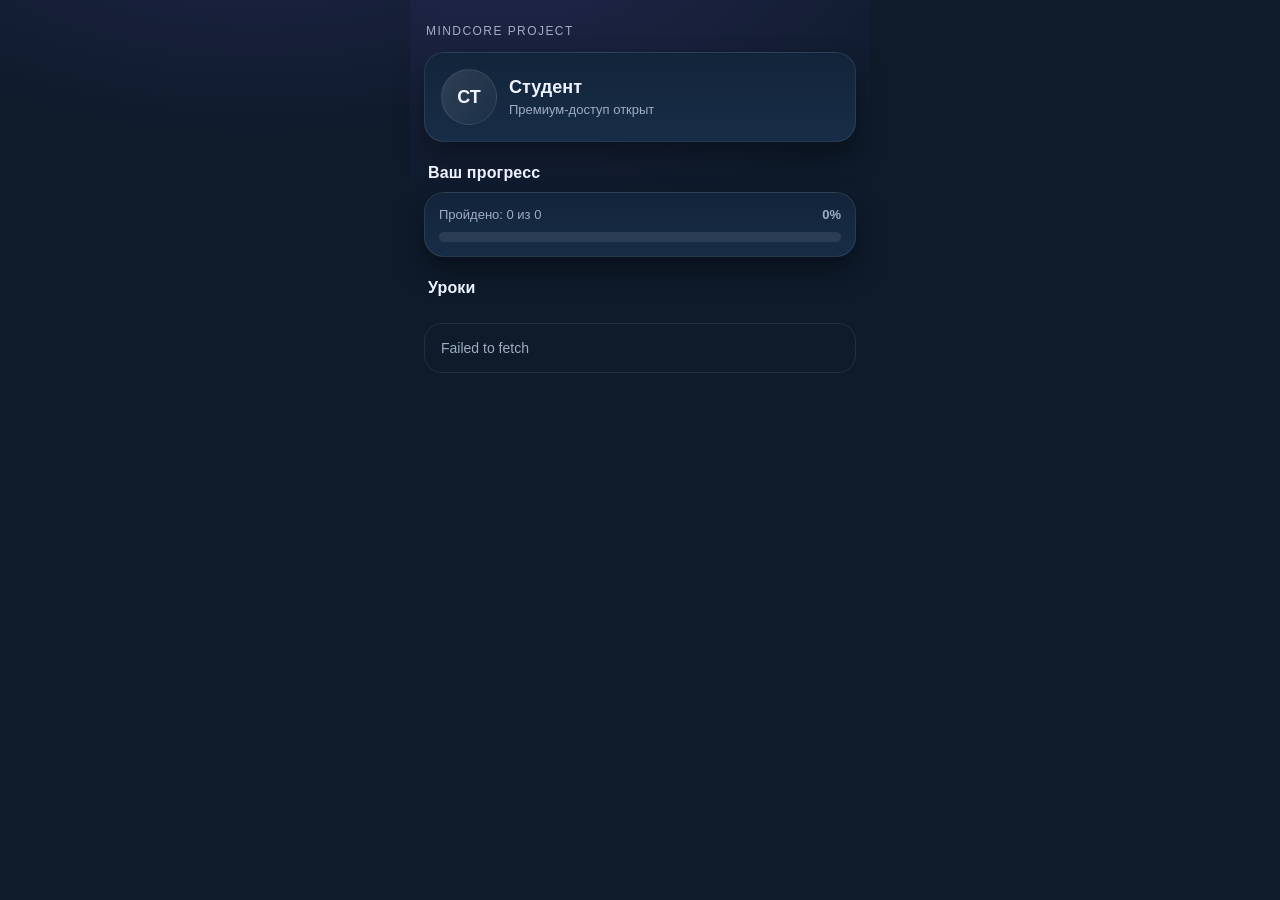
==== index.html @ ea4cfd59 "Add files via upload" ====
<!doctype html>
<html lang="ru">
<head>
  <meta charset="UTF-8" />
  <meta name="viewport" content="width=device-width, initial-scale=1.0, viewport-fit=cover" />
  <title>Кабинет курса</title>
  <link rel="stylesheet" href="./styles.css" />
</head>
<body data-page="dashboard">
  <div class="header-brand" id="brandName">Бренд</div>

  <section class="card profile-card">
    <div class="avatar" id="avatar">СТ</div>
    <div class="profile-meta">
      <h1 id="studentName">Студент</h1>
      <p>Премиум-доступ открыт</p>
    </div>
  </section>

  <h2 class="section-title">Ваш прогресс</h2>
  <section class="card progress-wrap">
    <div class="progress-top">
      <span id="progressText">Пройдено: 0 из 0</span>
      <strong id="progressPct">0%</strong>
    </div>
    <div class="progress-bar">
      <div class="progress-fill" id="progressFill"></div>
    </div>
  </section>

  <h2 class="section-title">Уроки</h2>
  <section id="lessonsContainer" class="lessons-list" aria-live="polite"></section>
  <div id="stateBox" class="state" hidden></div>

  <script src="./config.js"></script>
  <script src="./csv.js"></script>
  <script src="https://telegram.org/js/telegram-web-app.js"></script>
  <script src="./app.js"></script>
</body>
</html>
---- styles.css ----
:root {
  --bg: #0E1B2B;
  --card: #12243a;
  --card-2: #172d47;
  --text: #eef3ff;
  --muted: #9facc4;
  --accent: #8B5CF6;
  --border: rgba(255, 255, 255, 0.09);
  --radius-lg: 20px;
  --radius-md: 18px;
  --shadow: 0 14px 28px rgba(0, 0, 0, 0.35);
}

* { box-sizing: border-box; }

html,
body {
  margin: 0;
  padding: 0;
  min-height: 100%;
  font-family: Inter, -apple-system, BlinkMacSystemFont, "Segoe UI", Roboto, Helvetica, Arial, sans-serif;
  background: radial-gradient(900px 500px at 20% -15%, rgba(139, 92, 246, 0.16), transparent 55%), var(--bg);
  color: var(--text);
}

body {
  max-width: 460px;
  margin: 0 auto;
  padding: 18px 14px 30px;
}

a { color: inherit; }

.header-brand {
  margin: 6px 2px 14px;
  font-size: 12px;
  letter-spacing: 0.12em;
  text-transform: uppercase;
  color: var(--muted);
}

.card {
  background: linear-gradient(180deg, var(--card), var(--card-2));
  border: 1px solid var(--border);
  border-radius: var(--radius-lg);
  box-shadow: var(--shadow);
}

.profile-card {
  padding: 16px;
  display: flex;
  gap: 12px;
  align-items: center;
}

.avatar {
  width: 56px;
  height: 56px;
  border-radius: 50%;
  background: linear-gradient(135deg, rgba(255,255,255,.12), rgba(255,255,255,.02));
  display: grid;
  place-items: center;
  font-weight: 700;
  font-size: 18px;
  border: 1px solid var(--border);
}

.profile-meta h1 { margin: 0; font-size: 18px; }
.profile-meta p { margin: 4px 0 0; color: var(--muted); font-size: 13px; }

.badge {
  font-size: 12px;
  padding: 4px 10px;
  border-radius: 999px;
  border: 1px solid var(--border);
  color: var(--muted);
}

.section-title {
  margin: 22px 4px 10px;
  font-size: 16px;
  letter-spacing: 0.01em;
}

.progress-wrap { padding: 14px; }

.progress-top {
  display: flex;
  justify-content: space-between;
  align-items: center;
  font-size: 13px;
  color: var(--muted);
  margin-bottom: 10px;
}

.progress-bar {
  width: 100%;
  background: rgba(255, 255, 255, 0.09);
  border-radius: 999px;
  height: 10px;
  overflow: hidden;
}

.progress-fill {
  height: 100%;
  width: 0;
  border-radius: 999px;
  background: linear-gradient(90deg, color-mix(in srgb, var(--accent) 85%, white), var(--accent));
  box-shadow: 0 0 10px color-mix(in srgb, var(--accent) 55%, transparent);
  transition: width .35s ease;
}

.lessons-list {
  display: flex;
  flex-direction: column;
  gap: 14px;
  margin-top: 2px;
}

.lesson-card {
  width: 100%;
  border-radius: var(--radius-md);
  border: 1px solid color-mix(in srgb, var(--accent) 25%, var(--border));
  background: linear-gradient(180deg, rgba(255,255,255,.03), rgba(255,255,255,.01));
  box-shadow: 0 10px 26px rgba(0, 0, 0, 0.32), 0 0 0 1px rgba(139, 92, 246, 0.08) inset;
  overflow: hidden;
}

.lesson-card.locked {
  opacity: 0.72;
}

.lesson-preview {
  width: 100%;
  aspect-ratio: 4 / 3;
  background:
    radial-gradient(120% 110% at 0% 0%, rgba(139, 92, 246, 0.28), transparent 58%),
    linear-gradient(145deg, rgba(255,255,255,0.08), rgba(255,255,255,0.01));
  position: relative;
}

.lesson-preview::after {
  content: "";
  position: absolute;
  inset: 0;
  background-image: linear-gradient(120deg, transparent 35%, rgba(255, 255, 255, 0.05) 50%, transparent 65%);
}

.lesson-preview img {
  width: 100%;
  height: 100%;
  object-fit: cover;
  display: block;
}

.lesson-card-body {
  padding: 12px 14px 14px;
}

.lesson-meta {
  display: flex;
  justify-content: space-between;
  align-items: center;
  font-size: 12px;
  margin-bottom: 6px;
}

.lesson-day {
  color: #d8def0;
}

.lesson-indicators {
  display: inline-flex;
  gap: 6px;
}

.status {
  padding: 3px 8px;
  border-radius: 999px;
  font-weight: 600;
  font-size: 11px;
}

.status.done {
  color: #f2eaff;
  background: rgba(139, 92, 246, 0.2);
}

.status.locked {
  color: #ffe2e5;
  background: rgba(255, 111, 125, 0.16);
}

.lesson-card h3 {
  margin: 0 0 6px;
  font-size: 17px;
  line-height: 1.35;
}

.lesson-card p {
  margin: 0;
  color: var(--muted);
  font-size: 13px;
  line-height: 1.45;
}

.lesson-actions {
  display: flex;
  justify-content: flex-end;
  margin-top: 12px;
}

.btn {
  border: 1px solid rgba(139, 92, 246, 0.35);
  border-radius: 12px;
  background: linear-gradient(180deg, rgba(139, 92, 246, 0.28), rgba(139, 92, 246, 0.18));
  color: #f7f3ff;
  padding: 9px 14px;
  font-size: 13px;
  font-weight: 600;
  cursor: pointer;
  text-decoration: none;
  box-shadow: 0 0 12px rgba(139, 92, 246, 0.2);
}

.btn[disabled] {
  cursor: not-allowed;
  opacity: .65;
}

.btn-primary {
  background: linear-gradient(180deg, var(--accent), color-mix(in srgb, var(--accent) 82%, black));
  border-color: transparent;
}


.row-actions {
  display: flex;
  gap: 10px;
  flex-wrap: wrap;
}

.state {
  margin-top: 16px;
  padding: 16px;
  border-radius: var(--radius-md);
  border: 1px solid var(--border);
  color: var(--muted);
  font-size: 14px;
}

.skeleton {
  position: relative;
  overflow: hidden;
}

.skeleton::after {
  content: "";
  position: absolute;
  top: 0;
  left: -150px;
  width: 120px;
  height: 100%;
  background: linear-gradient(90deg, transparent, rgba(255,255,255,0.09), transparent);
  animation: shimmer 1.2s infinite;
}

@keyframes shimmer { to { transform: translateX(420px); } }

.lesson-page h1 {
  margin: 14px 0 8px;
  font-size: 24px;
}

.lesson-subtitle {
  margin: 0 0 14px;
  color: var(--muted);
}

.video-wrap {
  margin: 14px 0;
  width: 100%;
  aspect-ratio: 16 / 9;
  border-radius: var(--radius-md);
  overflow: hidden;
  border: 1px solid var(--border);
}

.video-wrap iframe {
  width: 100%;
  height: 100%;
  border: none;
}


.video-link-card {
  margin: 14px 0;
  padding: 14px;
  border-radius: var(--radius-md);
  border: 1px solid var(--border);
  background: rgba(255,255,255,0.03);
}

.video-link-card p {
  margin: 8px 0 12px;
  color: var(--muted);
  font-size: 13px;
}

.content-card,
.attachments {
  padding: 14px;
  border-radius: var(--radius-md);
  border: 1px solid var(--border);
  background: rgba(255,255,255,0.02);
}

.content-card { line-height: 1.6; }

.attachments ul { margin: 10px 0 0; padding-left: 16px; }
.attachments li { margin-bottom: 8px; }

.top-back {
  margin-bottom: 8px;
  display: inline-block;
  font-size: 13px;
  color: var(--muted);
  text-decoration: none;
}

.debug-panel {
  position: fixed;
  left: 10px;
  right: 10px;
  bottom: 10px;
  max-height: 34vh;
  overflow: auto;
  white-space: pre-wrap;
  word-break: break-word;
  padding: 10px 12px;
  border-radius: 12px;
  border: 1px solid rgba(255, 255, 255, 0.18);
  background: rgba(6, 12, 24, 0.88);
  color: #dbe7ff;
  font-size: 11px;
  line-height: 1.35;
  z-index: 9999;
  backdrop-filter: blur(6px);
}
/* =========================
   Lesson content blocks (cards inside lesson)
   Add to the END of styles.css
   ========================= */

.lesson-content {
  line-height: 1.65;
}

.lesson-content h2 {
  margin: 0 0 12px 0;
  font-size: 20px;
  line-height: 1.25;
}

.lesson-content h3 {
  margin: 0 0 12px 0;
  font-size: 16px;
  line-height: 1.35;
  color: #dbe7ff;
}

.lesson-content p {
  margin: 0 0 12px 0;
  color: var(--text);
}

.lesson-content p:last-child {
  margin-bottom: 0;
}

/* Card-block inside lesson */
.lesson-block {
  background: rgba(255, 255, 255, 0.03);
  border: 1px solid rgba(255, 255, 255, 0.08);
  border-radius: 16px;
  padding: 16px;
  margin: 0 0 16px 0;
  box-shadow: 0 10px 26px rgba(0, 0, 0, 0.22);
}

.lesson-block:last-child {
  margin-bottom: 0;
}

.lesson-block img {
  display: block;
  width: 100%;
  border-radius: 14px;
  margin-bottom: 14px;
}

/* Lists inside lesson */
.lesson-content ul {
  margin: 10px 0 0;
  padding-left: 18px;
}

.lesson-content li {
  margin: 0 0 12px 0;
}

.lesson-content li:last-child {
  margin-bottom: 0;
}

.lesson-content ul ul {
  margin-top: 8px;
  padding-left: 18px;
}

/* Links inside lesson */
.lesson-content a {
  color: color-mix(in srgb, var(--accent) 85%, white);
  text-decoration: underline;
  text-underline-offset: 3px;
}

.lesson-content a:hover {
  opacity: 0.9;
}

/* Divider */
.lesson-content hr {
  border: none;
  border-top: 1px solid rgba(255, 255, 255, 0.10);
  margin: 14px 0;
}
/* Accent inner blocks inside lesson */

.lesson-note {
  border-left: 4px solid var(--accent);
  padding: 12px 14px;
  margin: 14px 0;
  background: rgba(139, 92, 246, 0.08);
  border-radius: 12px;
}

.lesson-warning {
  border-left: 4px solid #ff6f7d;
  padding: 12px 14px;
  margin: 14px 0;
  background: rgba(255, 111, 125, 0.08);
  border-radius: 12px;
}

.lesson-soft {
  border-left: 4px solid rgba(255,255,255,0.2);
  padding: 12px 14px;
  margin: 14px 0;
  background: rgba(255,255,255,0.03);
  border-radius: 12px;
}
.attach-item { margin: 8px 0; }

.attach-link {
  display: flex;
  align-items: center;
  justify-content: space-between;
  gap: 12px;
  text-decoration: none;
}

.attach-name {
  flex: 1;
  min-width: 0;
  overflow: hidden;
  text-overflow: ellipsis;
  white-space: nowrap;
}

.file-tag {
  font-size: 12px;
  padding: 4px 8px;
  border-radius: 999px;
  border: 1px solid rgba(139, 92, 246, 0.35);
  background: rgba(139, 92, 246, 0.12);
  color: rgba(255, 255, 255, 0.9);
  letter-spacing: 0.04em;
}
/* ===== Materials: force-style (Telegram WebApp) ===== */
.lesson-attachments #attachmentsList{
  list-style: none;
  margin: 0;
  padding: 0;
  display: grid;
  gap: 10px;
}

.lesson-attachments #attachmentsList li{
  margin: 0;
  padding: 0;
}

.lesson-attachments #attachmentsList a.attach-link{
  display: flex;
  align-items: center;
  justify-content: space-between;
  gap: 12px;

  padding: 12px 12px;
  border-radius: 14px;

  background: rgba(255,255,255,0.04);
  border: 1px solid rgba(255,255,255,0.07);

  text-decoration: none;
  -webkit-tap-highlight-color: transparent;

  transition: transform 120ms ease, background 120ms ease, border-color 120ms ease;
}

.lesson-attachments #attachmentsList a.attach-link:active{
  transform: scale(0.99);
}

@media (hover:hover){
  .lesson-attachments #attachmentsList a.attach-link:hover{
    background: rgba(255,255,255,0.06);
    border-color: rgba(255,255,255,0.12);
  }
}

.lesson-attachments #attachmentsList .attach-name{
  flex: 1;
  min-width: 0;

  display: flex;
  align-items: center;
  gap: 10px;

  overflow: hidden;
  text-overflow: ellipsis;
  white-space: nowrap;
}

.lesson-attachments #attachmentsList .attach-name::before{
  content: "📎";
  width: 28px;
  height: 28px;
  border-radius: 10px;

  display: inline-flex;
  align-items: center;
  justify-content: center;

  background: rgba(255,255,255,0.06);
  border: 1px solid rgba(255,255,255,0.08);
  flex: 0 0 auto;

  font-size: 14px;
}

.lesson-attachments #attachmentsList .file-tag{
  font-size: 11px;
  padding: 5px 10px;
  border-radius: 999px;

  border: 1px solid rgba(139, 92, 246, 0.35);
  background: rgba(139, 92, 246, 0.10);
  color: rgba(255,255,255,0.92);

  letter-spacing: 0.08em;
  text-transform: uppercase;
  flex: 0 0 auto;
}
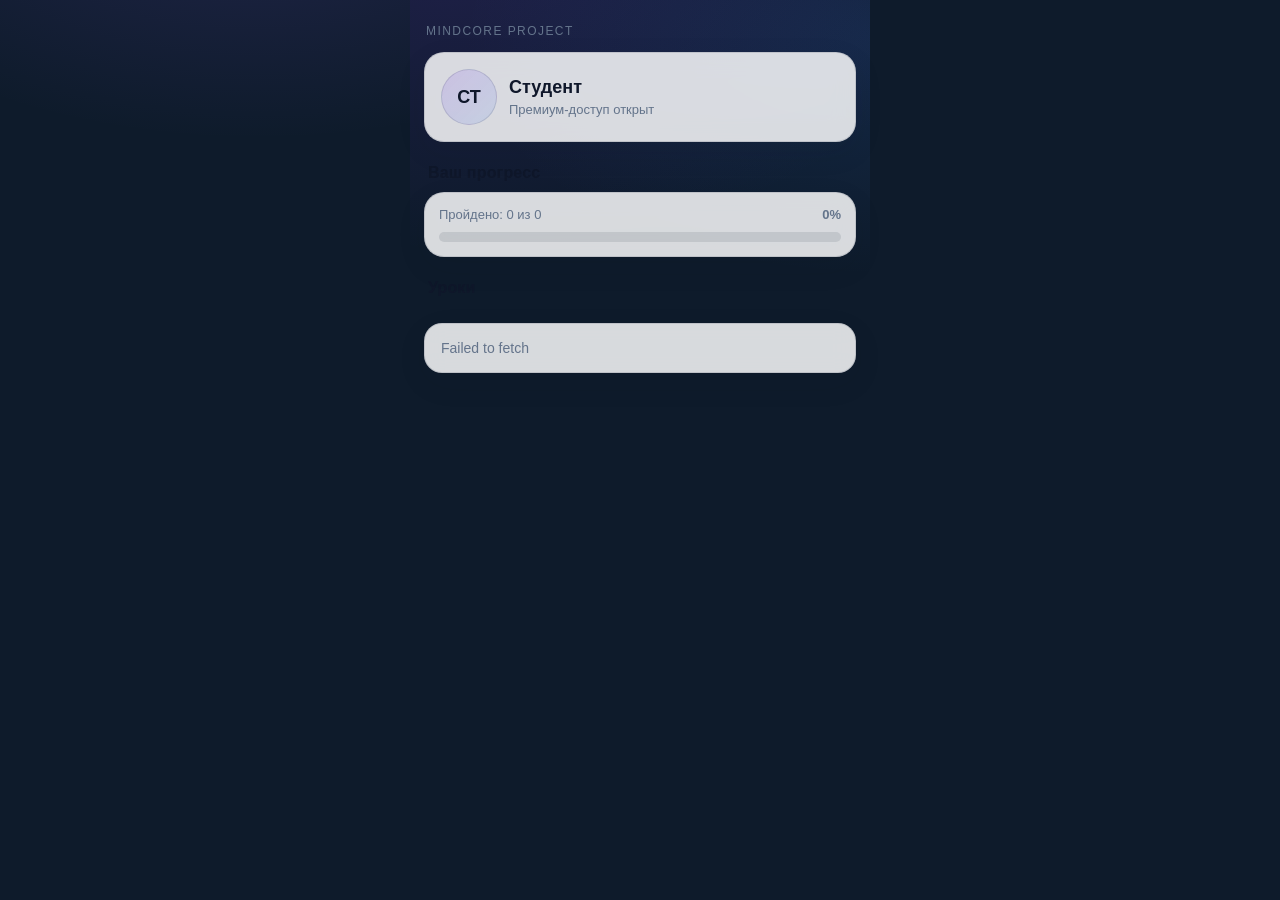
==== commit d4fdf949: "Add LIGHT_GLASS theme with safe CSS overrides" ====
--- a/index.html
+++ b/index.html
@@ -1,5 +1,5 @@
 <!doctype html>
-<html lang="ru">
+<html lang="ru" data-theme="light-glass">
 <head>
   <meta charset="UTF-8" />
   <meta name="viewport" content="width=device-width, initial-scale=1.0, viewport-fit=cover" />
--- a/styles.css
+++ b/styles.css
@@ -105,8 +105,8 @@
   height: 100%;
   width: 0;
   border-radius: 999px;
-  background: linear-gradient(90deg, color-mix(in srgb, var(--accent) 85%, white), var(--accent));
-  box-shadow: 0 0 10px color-mix(in srgb, var(--accent) 55%, transparent);
+  background: linear-gradient(90deg, #a78bfa, var(--accent));
+  box-shadow: 0 0 10px rgba(139, 92, 246, 0.45);
   transition: width .35s ease;
 }
 
@@ -120,7 +120,7 @@
 .lesson-card {
   width: 100%;
   border-radius: var(--radius-md);
-  border: 1px solid color-mix(in srgb, var(--accent) 25%, var(--border));
+  border: 1px solid rgba(139, 92, 246, 0.28);
   background: linear-gradient(180deg, rgba(255,255,255,.03), rgba(255,255,255,.01));
   box-shadow: 0 10px 26px rgba(0, 0, 0, 0.32), 0 0 0 1px rgba(139, 92, 246, 0.08) inset;
   overflow: hidden;
@@ -229,7 +229,7 @@
 }
 
 .btn-primary {
-  background: linear-gradient(180deg, var(--accent), color-mix(in srgb, var(--accent) 82%, black));
+  background: linear-gradient(180deg, var(--accent), #6d28d9);
   border-color: transparent;
 }
 
@@ -420,7 +420,7 @@
 
 /* Links inside lesson */
 .lesson-content a {
-  color: color-mix(in srgb, var(--accent) 85%, white);
+  color: #c4b5fd;
   text-decoration: underline;
   text-underline-offset: 3px;
 }
@@ -573,3 +573,168 @@
   text-transform: uppercase;
   flex: 0 0 auto;
 }
+
+
+@supports (color: color-mix(in srgb, white, black)) {
+  .progress-fill {
+    background: linear-gradient(90deg, color-mix(in srgb, var(--accent) 85%, white), var(--accent));
+    box-shadow: 0 0 10px color-mix(in srgb, var(--accent) 55%, transparent);
+  }
+
+  .lesson-card {
+    border-color: color-mix(in srgb, var(--accent) 25%, var(--border));
+  }
+
+  .btn-primary {
+    background: linear-gradient(180deg, var(--accent), color-mix(in srgb, var(--accent) 82%, black));
+  }
+
+  .lesson-content a {
+    color: color-mix(in srgb, var(--accent) 85%, white);
+  }
+}
+
+html[data-theme="light-glass"] {
+  --bg: #f5f7fb;
+  --card: rgba(255, 255, 255, 0.86);
+  --card-2: rgba(255, 255, 255, 0.72);
+  --text: #0f172a;
+  --muted: #64748b;
+  --accent: #7c3aed;
+  --border: rgba(15, 23, 42, 0.12);
+  --shadow: 0 10px 30px rgba(15, 23, 42, 0.08);
+}
+
+html[data-theme="light-glass"] body {
+  background:
+    radial-gradient(900px 560px at 12% -18%, rgba(124, 58, 237, 0.16), transparent 58%),
+    radial-gradient(760px 420px at 104% 10%, rgba(59, 130, 246, 0.14), transparent 56%),
+    var(--bg);
+}
+
+html[data-theme="light-glass"] .card,
+html[data-theme="light-glass"] .video-link-card,
+html[data-theme="light-glass"] .content-card,
+html[data-theme="light-glass"] .attachments,
+html[data-theme="light-glass"] .lesson-block,
+html[data-theme="light-glass"] .state {
+  background: rgba(255, 255, 255, 0.84);
+  border-color: var(--border);
+  box-shadow: var(--shadow);
+}
+
+@supports ((-webkit-backdrop-filter: blur(1px)) or (backdrop-filter: blur(1px))) {
+  html[data-theme="light-glass"] .card,
+  html[data-theme="light-glass"] .video-link-card,
+  html[data-theme="light-glass"] .content-card,
+  html[data-theme="light-glass"] .attachments,
+  html[data-theme="light-glass"] .lesson-block,
+  html[data-theme="light-glass"] .state {
+    -webkit-backdrop-filter: blur(12px) saturate(115%);
+    backdrop-filter: blur(12px) saturate(115%);
+  }
+}
+
+html[data-theme="light-glass"] .avatar {
+  background: linear-gradient(135deg, rgba(124, 58, 237, 0.16), rgba(59, 130, 246, 0.12));
+}
+
+html[data-theme="light-glass"] .progress-bar {
+  background: rgba(15, 23, 42, 0.1);
+}
+
+html[data-theme="light-glass"] .progress-fill {
+  background: linear-gradient(90deg, #8b5cf6, #7c3aed);
+  box-shadow: 0 4px 14px rgba(124, 58, 237, 0.32);
+}
+
+html[data-theme="light-glass"] .lesson-card {
+  border-color: rgba(15, 23, 42, 0.1);
+  background: linear-gradient(180deg, rgba(255, 255, 255, 0.92), rgba(255, 255, 255, 0.78));
+  box-shadow: 0 12px 30px rgba(15, 23, 42, 0.08);
+}
+
+html[data-theme="light-glass"] .lesson-preview {
+  background:
+    radial-gradient(120% 120% at 0% 0%, rgba(124, 58, 237, 0.18), transparent 58%),
+    linear-gradient(150deg, rgba(59, 130, 246, 0.14), rgba(255, 255, 255, 0.58));
+}
+
+html[data-theme="light-glass"] .lesson-preview::after {
+  display: none;
+}
+
+html[data-theme="light-glass"] .lesson-day,
+html[data-theme="light-glass"] .lesson-content h3 {
+  color: var(--text);
+}
+
+html[data-theme="light-glass"] .status.done {
+  color: #5b21b6;
+  background: rgba(124, 58, 237, 0.14);
+}
+
+html[data-theme="light-glass"] .status.locked {
+  color: #9f1239;
+  background: rgba(244, 63, 94, 0.14);
+}
+
+html[data-theme="light-glass"] .btn {
+  border-color: rgba(124, 58, 237, 0.36);
+  background: linear-gradient(180deg, #8b5cf6, #7c3aed);
+  color: #ffffff;
+  box-shadow: 0 8px 18px rgba(124, 58, 237, 0.26);
+}
+
+html[data-theme="light-glass"] .btn-primary {
+  background: linear-gradient(180deg, #8b5cf6, #6d28d9);
+}
+
+html[data-theme="light-glass"] .lesson-content p {
+  color: #1e293b;
+}
+
+html[data-theme="light-glass"] .lesson-content a {
+  color: #6d28d9;
+}
+
+html[data-theme="light-glass"] .lesson-content hr {
+  border-top-color: rgba(15, 23, 42, 0.14);
+}
+
+html[data-theme="light-glass"] .lesson-note {
+  background: rgba(124, 58, 237, 0.1);
+}
+
+html[data-theme="light-glass"] .lesson-warning {
+  background: rgba(244, 63, 94, 0.1);
+}
+
+html[data-theme="light-glass"] .lesson-soft {
+  border-left-color: rgba(15, 23, 42, 0.24);
+  background: rgba(15, 23, 42, 0.04);
+}
+
+html[data-theme="light-glass"] .lesson-attachments #attachmentsList a.attach-link {
+  background: rgba(255, 255, 255, 0.92);
+  border-color: rgba(15, 23, 42, 0.1);
+}
+
+@media (hover:hover) {
+  html[data-theme="light-glass"] .lesson-attachments #attachmentsList a.attach-link:hover {
+    background: rgba(248, 250, 252, 0.98);
+    border-color: rgba(124, 58, 237, 0.28);
+  }
+}
+
+html[data-theme="light-glass"] .lesson-attachments #attachmentsList .attach-name::before {
+  background: rgba(124, 58, 237, 0.08);
+  border-color: rgba(124, 58, 237, 0.2);
+}
+
+html[data-theme="light-glass"] .file-tag,
+html[data-theme="light-glass"] .lesson-attachments #attachmentsList .file-tag {
+  border-color: rgba(124, 58, 237, 0.3);
+  background: rgba(124, 58, 237, 0.12);
+  color: #4c1d95;
+}
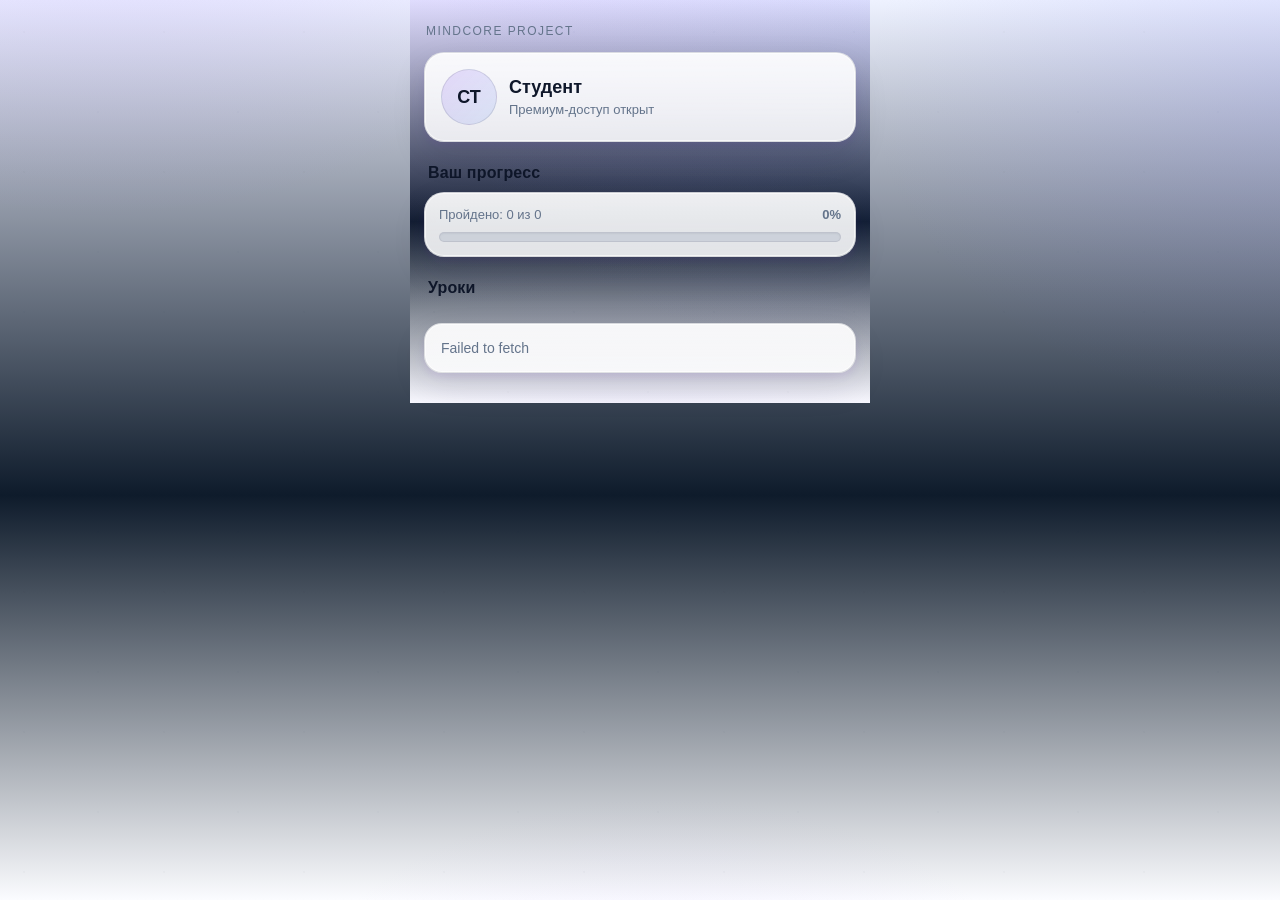
==== commit 4bd2fc0d: "Apply final LIGHT_AURORA visual refresh and cache-bust CSS" ====
--- a/index.html
+++ b/index.html
@@ -4,7 +4,7 @@
   <meta charset="UTF-8" />
   <meta name="viewport" content="width=device-width, initial-scale=1.0, viewport-fit=cover" />
   <title>Кабинет курса</title>
-  <link rel="stylesheet" href="./styles.css" />
+  <link rel="stylesheet" href="styles.css?v=light-aurora-1" />
 </head>
 <body data-page="dashboard">
   <div class="header-brand" id="brandName">Бренд</div>
--- a/styles.css
+++ b/styles.css
@@ -9,6 +9,24 @@
   --radius-lg: 20px;
   --radius-md: 18px;
   --shadow: 0 14px 28px rgba(0, 0, 0, 0.35);
+}
+
+/* =========================
+   THEME TOKENS: LIGHT_AURORA
+   ========================= */
+:root[data-theme="light-glass"] {
+  --bg: #f6f7ff;
+  --bg-2: #eef2ff;
+  --card: rgba(255, 255, 255, 0.9);
+  --card-2: rgba(255, 255, 255, 0.82);
+  --text: #0f172a;
+  --muted: #64748b;
+  --accent: #6d28d9;
+  --accent-2: #8b5cf6;
+  --border: rgba(17, 24, 39, 0.08);
+  --shadow: 0 10px 30px rgba(17, 24, 39, 0.08);
+  --shadow-strong: 0 16px 38px rgba(17, 24, 39, 0.12);
+  --ring: 0 0 0 1px rgba(255, 255, 255, 0.7) inset;
 }
 
 * { box-sizing: border-box; }
@@ -594,147 +612,548 @@
   }
 }
 
-html[data-theme="light-glass"] {
-  --bg: #f5f7fb;
-  --card: rgba(255, 255, 255, 0.86);
-  --card-2: rgba(255, 255, 255, 0.72);
+/* ===== LIGHT_GLASS THEME ===== */
+:root[data-theme="light-glass"] {
+  --bg: #f4f6fa;
+  --card: rgba(255, 255, 255, 0.85);
+  --card-2: rgba(255, 255, 255, 0.8);
   --text: #0f172a;
   --muted: #64748b;
   --accent: #7c3aed;
-  --border: rgba(15, 23, 42, 0.12);
-  --shadow: 0 10px 30px rgba(15, 23, 42, 0.08);
-}
-
-html[data-theme="light-glass"] body {
+  --border: rgba(15, 23, 42, 0.08);
+  --shadow: 0 12px 30px rgba(15, 23, 42, 0.10);
+}
+
+:root[data-theme="light-glass"],
+:root[data-theme="light-glass"] body {
   background:
     radial-gradient(900px 560px at 12% -18%, rgba(124, 58, 237, 0.16), transparent 58%),
     radial-gradient(760px 420px at 104% 10%, rgba(59, 130, 246, 0.14), transparent 56%),
-    var(--bg);
-}
-
-html[data-theme="light-glass"] .card,
-html[data-theme="light-glass"] .video-link-card,
-html[data-theme="light-glass"] .content-card,
-html[data-theme="light-glass"] .attachments,
-html[data-theme="light-glass"] .lesson-block,
-html[data-theme="light-glass"] .state {
-  background: rgba(255, 255, 255, 0.84);
+    linear-gradient(180deg, #eef2ff 0%, var(--bg) 100%);
+}
+
+:root[data-theme="light-glass"] .card,
+:root[data-theme="light-glass"] .video-link-card,
+:root[data-theme="light-glass"] .content-card,
+:root[data-theme="light-glass"] .attachments,
+:root[data-theme="light-glass"] .lesson-block,
+:root[data-theme="light-glass"] .state {
+  background: rgba(255, 255, 255, 0.85);
   border-color: var(--border);
   box-shadow: var(--shadow);
 }
 
 @supports ((-webkit-backdrop-filter: blur(1px)) or (backdrop-filter: blur(1px))) {
-  html[data-theme="light-glass"] .card,
-  html[data-theme="light-glass"] .video-link-card,
-  html[data-theme="light-glass"] .content-card,
-  html[data-theme="light-glass"] .attachments,
-  html[data-theme="light-glass"] .lesson-block,
-  html[data-theme="light-glass"] .state {
-    -webkit-backdrop-filter: blur(12px) saturate(115%);
-    backdrop-filter: blur(12px) saturate(115%);
+  :root[data-theme="light-glass"] .card,
+  :root[data-theme="light-glass"] .video-link-card,
+  :root[data-theme="light-glass"] .content-card,
+  :root[data-theme="light-glass"] .attachments,
+  :root[data-theme="light-glass"] .lesson-block,
+  :root[data-theme="light-glass"] .state {
+    -webkit-backdrop-filter: blur(10px) saturate(115%);
+    backdrop-filter: blur(10px) saturate(115%);
   }
 }
 
-html[data-theme="light-glass"] .avatar {
+:root[data-theme="light-glass"] .avatar {
   background: linear-gradient(135deg, rgba(124, 58, 237, 0.16), rgba(59, 130, 246, 0.12));
 }
 
-html[data-theme="light-glass"] .progress-bar {
+:root[data-theme="light-glass"] .progress-bar {
   background: rgba(15, 23, 42, 0.1);
 }
 
-html[data-theme="light-glass"] .progress-fill {
+:root[data-theme="light-glass"] .progress-fill {
   background: linear-gradient(90deg, #8b5cf6, #7c3aed);
   box-shadow: 0 4px 14px rgba(124, 58, 237, 0.32);
 }
 
-html[data-theme="light-glass"] .lesson-card {
+:root[data-theme="light-glass"] .lesson-card {
   border-color: rgba(15, 23, 42, 0.1);
   background: linear-gradient(180deg, rgba(255, 255, 255, 0.92), rgba(255, 255, 255, 0.78));
   box-shadow: 0 12px 30px rgba(15, 23, 42, 0.08);
 }
 
-html[data-theme="light-glass"] .lesson-preview {
+:root[data-theme="light-glass"] .lesson-preview {
   background:
     radial-gradient(120% 120% at 0% 0%, rgba(124, 58, 237, 0.18), transparent 58%),
     linear-gradient(150deg, rgba(59, 130, 246, 0.14), rgba(255, 255, 255, 0.58));
 }
 
-html[data-theme="light-glass"] .lesson-preview::after {
+:root[data-theme="light-glass"] .lesson-preview::after {
   display: none;
 }
 
-html[data-theme="light-glass"] .lesson-day,
-html[data-theme="light-glass"] .lesson-content h3 {
+:root[data-theme="light-glass"] .lesson-day,
+:root[data-theme="light-glass"] .lesson-content h3 {
   color: var(--text);
 }
 
-html[data-theme="light-glass"] .status.done {
+:root[data-theme="light-glass"] .status.done {
   color: #5b21b6;
   background: rgba(124, 58, 237, 0.14);
 }
 
-html[data-theme="light-glass"] .status.locked {
+:root[data-theme="light-glass"] .status.locked {
   color: #9f1239;
   background: rgba(244, 63, 94, 0.14);
 }
 
-html[data-theme="light-glass"] .btn {
+:root[data-theme="light-glass"] .btn {
   border-color: rgba(124, 58, 237, 0.36);
   background: linear-gradient(180deg, #8b5cf6, #7c3aed);
   color: #ffffff;
   box-shadow: 0 8px 18px rgba(124, 58, 237, 0.26);
 }
 
-html[data-theme="light-glass"] .btn-primary {
+:root[data-theme="light-glass"] .btn-primary {
   background: linear-gradient(180deg, #8b5cf6, #6d28d9);
 }
 
-html[data-theme="light-glass"] .lesson-content p {
+:root[data-theme="light-glass"] .lesson-content p {
   color: #1e293b;
 }
 
-html[data-theme="light-glass"] .lesson-content a {
+:root[data-theme="light-glass"] .lesson-content a {
   color: #6d28d9;
 }
 
-html[data-theme="light-glass"] .lesson-content hr {
+:root[data-theme="light-glass"] .lesson-content hr {
   border-top-color: rgba(15, 23, 42, 0.14);
 }
 
-html[data-theme="light-glass"] .lesson-note {
+:root[data-theme="light-glass"] .lesson-note {
   background: rgba(124, 58, 237, 0.1);
 }
 
-html[data-theme="light-glass"] .lesson-warning {
+:root[data-theme="light-glass"] .lesson-warning {
   background: rgba(244, 63, 94, 0.1);
 }
 
-html[data-theme="light-glass"] .lesson-soft {
+:root[data-theme="light-glass"] .lesson-soft {
   border-left-color: rgba(15, 23, 42, 0.24);
   background: rgba(15, 23, 42, 0.04);
 }
 
-html[data-theme="light-glass"] .lesson-attachments #attachmentsList a.attach-link {
+:root[data-theme="light-glass"] .lesson-attachments #attachmentsList a.attach-link {
   background: rgba(255, 255, 255, 0.92);
   border-color: rgba(15, 23, 42, 0.1);
 }
 
 @media (hover:hover) {
-  html[data-theme="light-glass"] .lesson-attachments #attachmentsList a.attach-link:hover {
+  :root[data-theme="light-glass"] .lesson-attachments #attachmentsList a.attach-link:hover {
     background: rgba(248, 250, 252, 0.98);
     border-color: rgba(124, 58, 237, 0.28);
   }
 }
 
-html[data-theme="light-glass"] .lesson-attachments #attachmentsList .attach-name::before {
+:root[data-theme="light-glass"] .lesson-attachments #attachmentsList .attach-name::before {
   background: rgba(124, 58, 237, 0.08);
   border-color: rgba(124, 58, 237, 0.2);
 }
 
-html[data-theme="light-glass"] .file-tag,
-html[data-theme="light-glass"] .lesson-attachments #attachmentsList .file-tag {
+:root[data-theme="light-glass"] .file-tag,
+:root[data-theme="light-glass"] .lesson-attachments #attachmentsList .file-tag {
   border-color: rgba(124, 58, 237, 0.3);
   background: rgba(124, 58, 237, 0.12);
   color: #4c1d95;
 }
+
+/* =========================
+   WOW LIGHT-GLASS THEME
+   ========================= */
+:root[data-theme="light-glass"] {
+  --bg: #F6F8FF;
+  --text: #0F172A;
+  --muted: #64748B;
+  --accent: #6D28D9;
+  --border: rgba(15, 23, 42, 0.10);
+  --shadow:
+    0 24px 48px rgba(15, 23, 42, 0.12),
+    0 10px 20px rgba(109, 40, 217, 0.08),
+    0 2px 6px rgba(15, 23, 42, 0.06);
+}
+
+:root[data-theme="light-glass"],
+:root[data-theme="light-glass"] body {
+  color: var(--text);
+  background:
+    radial-gradient(900px 640px at 8% -12%, rgba(109, 40, 217, 0.14), transparent 60%),
+    radial-gradient(760px 560px at 104% 8%, rgba(59, 130, 246, 0.12), transparent 58%),
+    radial-gradient(620px 460px at 50% 116%, rgba(236, 72, 153, 0.08), transparent 64%),
+    url("data:image/svg+xml,%3Csvg xmlns='http://www.w3.org/2000/svg' width='140' height='140' viewBox='0 0 140 140'%3E%3Cg fill='%230f172a' fill-opacity='0.05'%3E%3Ccircle cx='13' cy='17' r='1.05'/%3E%3Ccircle cx='61' cy='93' r='0.9'/%3E%3Ccircle cx='109' cy='41' r='1'/%3E%3Ccircle cx='31' cy='123' r='0.95'/%3E%3Ccircle cx='126' cy='112' r='0.88'/%3E%3C/g%3E%3C/svg%3E"),
+    linear-gradient(180deg, #EEF2FF 0%, var(--bg) 55%, #F8FAFF 100%);
+}
+
+:root[data-theme="light-glass"] .card,
+:root[data-theme="light-glass"] .lesson-card,
+:root[data-theme="light-glass"] .lesson-block,
+:root[data-theme="light-glass"] .video-link-card,
+:root[data-theme="light-glass"] .content-card,
+:root[data-theme="light-glass"] .attachments,
+:root[data-theme="light-glass"] .state,
+:root[data-theme="light-glass"] .progress-wrap {
+  background: rgba(255, 255, 255, 0.72);
+  border: 1px solid var(--border);
+  box-shadow: var(--shadow), inset 0 1px 0 rgba(255, 255, 255, 0.78);
+}
+
+@supports ((-webkit-backdrop-filter: blur(1px)) or (backdrop-filter: blur(1px))) {
+  :root[data-theme="light-glass"] .card,
+  :root[data-theme="light-glass"] .lesson-card,
+  :root[data-theme="light-glass"] .lesson-block,
+  :root[data-theme="light-glass"] .video-link-card,
+  :root[data-theme="light-glass"] .content-card,
+  :root[data-theme="light-glass"] .attachments,
+  :root[data-theme="light-glass"] .state,
+  :root[data-theme="light-glass"] .progress-wrap {
+    -webkit-backdrop-filter: blur(14px) saturate(130%);
+    backdrop-filter: blur(14px) saturate(130%);
+  }
+}
+
+:root[data-theme="light-glass"] .profile-meta p,
+:root[data-theme="light-glass"] .lesson-subtitle,
+:root[data-theme="light-glass"] .lesson-card p,
+:root[data-theme="light-glass"] .progress-top,
+:root[data-theme="light-glass"] .top-back,
+:root[data-theme="light-glass"] .badge {
+  color: var(--muted);
+}
+
+:root[data-theme="light-glass"] .lesson-card-body,
+:root[data-theme="light-glass"] .content-card,
+:root[data-theme="light-glass"] .attachments,
+:root[data-theme="light-glass"] .video-link-card,
+:root[data-theme="light-glass"] .lesson-content {
+  color: var(--text);
+}
+
+:root[data-theme="light-glass"] .progress-bar {
+  background: rgba(148, 163, 184, 0.24);
+  box-shadow: inset 0 1px 2px rgba(15, 23, 42, 0.08);
+}
+
+:root[data-theme="light-glass"] .progress-fill {
+  background: linear-gradient(90deg, #8B5CF6 0%, #6D28D9 52%, #4F46E5 100%);
+  box-shadow: 0 0 0 1px rgba(255, 255, 255, 0.34) inset, 0 6px 16px rgba(109, 40, 217, 0.36);
+}
+
+:root[data-theme="light-glass"] .lesson-day {
+  color: #334155;
+}
+
+:root[data-theme="light-glass"] .status.done {
+  color: #4C1D95;
+  background: rgba(109, 40, 217, 0.14);
+  border: 1px solid rgba(109, 40, 217, 0.18);
+}
+
+:root[data-theme="light-glass"] .status.locked {
+  color: #9F1239;
+  background: rgba(244, 63, 94, 0.12);
+  border: 1px solid rgba(244, 63, 94, 0.16);
+}
+
+:root[data-theme="light-glass"] .lesson-preview {
+  background:
+    linear-gradient(180deg, rgba(255, 255, 255, 0.00) 44%, rgba(15, 23, 42, 0.16) 100%),
+    linear-gradient(120deg, transparent 34%, rgba(255, 255, 255, 0.20) 50%, transparent 66%),
+    linear-gradient(145deg, rgba(109, 40, 217, 0.11), rgba(59, 130, 246, 0.08));
+}
+
+:root[data-theme="light-glass"] .lesson-preview::after {
+  background-image: none;
+}
+
+:root[data-theme="light-glass"] .btn,
+:root[data-theme="light-glass"] .btn-primary {
+  border-color: rgba(109, 40, 217, 0.34);
+  color: #fff;
+  background: linear-gradient(135deg, #7C3AED 0%, #6D28D9 58%, #DB2777 100%);
+  box-shadow:
+    0 10px 22px rgba(109, 40, 217, 0.28),
+    0 0 0 1px rgba(255, 255, 255, 0.20) inset;
+}
+
+:root[data-theme="light-glass"] .btn:active,
+:root[data-theme="light-glass"] .btn-primary:active {
+  transform: scale(0.98);
+}
+
+:root[data-theme="light-glass"] .file-tag,
+:root[data-theme="light-glass"] .lesson-attachments #attachmentsList .file-tag {
+  color: #4C1D95;
+  background: rgba(109, 40, 217, 0.12);
+  border-color: rgba(109, 40, 217, 0.24);
+}
+
+/* =========================
+   THEME: LIGHT_AURORA (wow)
+   ========================= */
+:root[data-theme="light-glass"] {
+  --bg: #f6f8ff;
+  --bg-2: #eef2ff;
+  --card: rgba(255, 255, 255, 0.8);
+  --card-2: rgba(255, 255, 255, 0.72);
+  --text: #0f172a;
+  --muted: #64748b;
+  --accent: #6d28d9;
+  --accent-2: #84cc16;
+  --border: rgba(15, 23, 42, 0.11);
+  --shadow: 0 14px 34px rgba(15, 23, 42, 0.1), 0 4px 10px rgba(109, 40, 217, 0.08);
+  --shadow-strong: 0 26px 56px rgba(15, 23, 42, 0.14), 0 8px 20px rgba(109, 40, 217, 0.14);
+  --ring: 0 0 0 1px rgba(255, 255, 255, 0.64) inset;
+}
+
+:root[data-theme="light-glass"],
+:root[data-theme="light-glass"] body {
+  color: var(--text);
+  background:
+    radial-gradient(820px 560px at 8% -12%, rgba(109, 40, 217, 0.17), transparent 62%),
+    radial-gradient(740px 540px at 102% 8%, rgba(59, 130, 246, 0.14), transparent 60%),
+    radial-gradient(680px 500px at 50% 116%, rgba(132, 204, 22, 0.08), transparent 66%),
+    radial-gradient(2px 2px at 24px 32px, rgba(15, 23, 42, 0.02) 50%, transparent 52%),
+    radial-gradient(2px 2px at 110px 96px, rgba(15, 23, 42, 0.02) 50%, transparent 52%),
+    linear-gradient(180deg, var(--bg-2) 0%, var(--bg) 56%, #fbfcff 100%);
+  background-size: auto, auto, auto, 140px 140px, 140px 140px, auto;
+}
+
+:root[data-theme="light-glass"] .card,
+:root[data-theme="light-glass"] .lesson-card,
+:root[data-theme="light-glass"] .video-link-card,
+:root[data-theme="light-glass"] .content-card,
+:root[data-theme="light-glass"] .attachments,
+:root[data-theme="light-glass"] .lesson-block,
+:root[data-theme="light-glass"] .progress-wrap,
+:root[data-theme="light-glass"] .video-wrap {
+  background: linear-gradient(180deg, rgba(255, 255, 255, 0.82), rgba(255, 255, 255, 0.72));
+  border-color: var(--border);
+  box-shadow: var(--ring), var(--shadow);
+}
+
+@supports ((-webkit-backdrop-filter: blur(1px)) or (backdrop-filter: blur(1px))) {
+  :root[data-theme="light-glass"] .card,
+  :root[data-theme="light-glass"] .lesson-card,
+  :root[data-theme="light-glass"] .video-link-card,
+  :root[data-theme="light-glass"] .content-card,
+  :root[data-theme="light-glass"] .attachments,
+  :root[data-theme="light-glass"] .lesson-block,
+  :root[data-theme="light-glass"] .progress-wrap,
+  :root[data-theme="light-glass"] .video-wrap {
+    -webkit-backdrop-filter: blur(14px) saturate(132%);
+    backdrop-filter: blur(14px) saturate(132%);
+  }
+}
+
+:root[data-theme="light-glass"] .lesson-card {
+  box-shadow: var(--ring), var(--shadow-strong);
+  border: 1px solid rgba(15, 23, 42, 0.1);
+}
+
+:root[data-theme="light-glass"] .lesson-card-body,
+:root[data-theme="light-glass"] .lesson-content,
+:root[data-theme="light-glass"] .content-card,
+:root[data-theme="light-glass"] .attachments,
+:root[data-theme="light-glass"] .video-link-card,
+:root[data-theme="light-glass"] .lesson-card h3,
+:root[data-theme="light-glass"] .lesson-content h2,
+:root[data-theme="light-glass"] .lesson-content h3 {
+  color: var(--text);
+}
+
+:root[data-theme="light-glass"] .lesson-card p,
+:root[data-theme="light-glass"] .lesson-subtitle,
+:root[data-theme="light-glass"] .profile-meta p,
+:root[data-theme="light-glass"] .progress-top,
+:root[data-theme="light-glass"] .top-back,
+:root[data-theme="light-glass"] .badge {
+  color: var(--muted);
+}
+
+:root[data-theme="light-glass"] .lesson-day {
+  color: #334155;
+}
+
+:root[data-theme="light-glass"] .progress-bar {
+  background: rgba(148, 163, 184, 0.3);
+  border: 1px solid rgba(15, 23, 42, 0.08);
+  box-shadow: inset 0 1px 2px rgba(15, 23, 42, 0.06);
+}
+
+:root[data-theme="light-glass"] .progress-fill {
+  background: linear-gradient(90deg, #8b5cf6 0%, var(--accent) 52%, #4f46e5 100%);
+  box-shadow: 0 0 0 1px rgba(255, 255, 255, 0.34) inset, 0 8px 16px rgba(109, 40, 217, 0.35);
+}
+
+:root[data-theme="light-glass"] .btn,
+:root[data-theme="light-glass"] .btn-primary {
+  color: #fff;
+  border-color: rgba(109, 40, 217, 0.34);
+  background: linear-gradient(135deg, #7c3aed 0%, var(--accent) 58%, #4f46e5 100%);
+  box-shadow: 0 10px 22px rgba(109, 40, 217, 0.28), 0 0 0 1px rgba(255, 255, 255, 0.22) inset;
+}
+
+:root[data-theme="light-glass"] .btn:active,
+:root[data-theme="light-glass"] .btn-primary:active {
+  transform: scale(0.98);
+}
+
+:root[data-theme="light-glass"] .status.done {
+  color: #365314;
+  background: rgba(132, 204, 22, 0.18);
+  border: 1px solid rgba(132, 204, 22, 0.32);
+}
+
+:root[data-theme="light-glass"] .status.locked {
+  color: #9f1239;
+  background: rgba(244, 63, 94, 0.14);
+  border: 1px solid rgba(244, 63, 94, 0.2);
+}
+
+:root[data-theme="light-glass"] .lesson-preview {
+  background:
+    linear-gradient(180deg, rgba(255, 255, 255, 0.02) 0%, rgba(255, 255, 255, 0.08) 100%),
+    linear-gradient(128deg, transparent 35%, rgba(255, 255, 255, 0.16) 50%, transparent 65%),
+    linear-gradient(145deg, rgba(109, 40, 217, 0.08), rgba(59, 130, 246, 0.06));
+}
+
+:root[data-theme="light-glass"] .lesson-preview::after {
+  display: none;
+}
+
+:root[data-theme="light-glass"] .file-tag,
+:root[data-theme="light-glass"] .lesson-attachments #attachmentsList .file-tag {
+  color: #3f2a93;
+  background: rgba(109, 40, 217, 0.11);
+  border-color: rgba(109, 40, 217, 0.24);
+}
+
+
+/* ===== THEME: LIGHT_AURORA (final overrides) ===== */
+:root[data-theme="light-glass"],
+:root[data-theme="light-glass"] body {
+  color: var(--text);
+  background:
+    radial-gradient(860px 620px at 8% -18%, rgba(139, 92, 246, 0.18), transparent 62%),
+    radial-gradient(760px 560px at 102% 10%, rgba(99, 102, 241, 0.14), transparent 58%),
+    radial-gradient(620px 420px at 52% 118%, rgba(167, 139, 250, 0.11), transparent 64%),
+    radial-gradient(2px 2px at 24px 32px, rgba(15, 23, 42, 0.018) 50%, transparent 52%),
+    radial-gradient(2px 2px at 98px 112px, rgba(15, 23, 42, 0.015) 50%, transparent 52%),
+    linear-gradient(180deg, var(--bg-2) 0%, var(--bg) 55%, #fbfcff 100%);
+  background-size: auto, auto, auto, 140px 140px, 140px 140px, auto;
+}
+
+:root[data-theme="light-glass"] .section-title,
+:root[data-theme="light-glass"] .profile-meta h1,
+:root[data-theme="light-glass"] .lesson-page h1,
+:root[data-theme="light-glass"] .lesson-card h3,
+:root[data-theme="light-glass"] .lesson-content h2,
+:root[data-theme="light-glass"] .lesson-content h3 {
+  color: var(--text);
+}
+
+:root[data-theme="light-glass"] .card,
+:root[data-theme="light-glass"] .lesson-card,
+:root[data-theme="light-glass"] .video-link-card,
+:root[data-theme="light-glass"] .content-card,
+:root[data-theme="light-glass"] .attachments,
+:root[data-theme="light-glass"] .lesson-block,
+:root[data-theme="light-glass"] .state {
+  background: linear-gradient(180deg, rgba(255,255,255,0.92), rgba(255,255,255,0.86));
+  border: 1px solid var(--border);
+  box-shadow: var(--ring), var(--shadow);
+}
+
+:root[data-theme="light-glass"] .lesson-card {
+  box-shadow: var(--ring), var(--shadow-strong);
+}
+
+@supports ((-webkit-backdrop-filter: blur(1px)) or (backdrop-filter: blur(1px))) {
+  :root[data-theme="light-glass"] .card,
+  :root[data-theme="light-glass"] .lesson-card,
+  :root[data-theme="light-glass"] .video-link-card,
+  :root[data-theme="light-glass"] .content-card,
+  :root[data-theme="light-glass"] .attachments,
+  :root[data-theme="light-glass"] .lesson-block,
+  :root[data-theme="light-glass"] .state {
+    -webkit-backdrop-filter: blur(10px) saturate(128%);
+    backdrop-filter: blur(10px) saturate(128%);
+  }
+}
+
+:root[data-theme="light-glass"] .lesson-card p,
+:root[data-theme="light-glass"] .profile-meta p,
+:root[data-theme="light-glass"] .lesson-subtitle,
+:root[data-theme="light-glass"] .progress-top,
+:root[data-theme="light-glass"] .top-back,
+:root[data-theme="light-glass"] .badge {
+  color: var(--muted);
+}
+
+:root[data-theme="light-glass"] .lesson-day { color: #64748b; }
+
+:root[data-theme="light-glass"] .progress-bar {
+  background: rgba(148, 163, 184, 0.28);
+  border: 1px solid rgba(17, 24, 39, 0.08);
+}
+
+:root[data-theme="light-glass"] .progress-fill {
+  background: linear-gradient(90deg, #6d28d9 0%, #8b5cf6 100%);
+  box-shadow: 0 0 0 1px rgba(255,255,255,0.36) inset, 0 6px 14px rgba(109, 40, 217, 0.24);
+}
+
+:root[data-theme="light-glass"] .btn,
+:root[data-theme="light-glass"] .btn-primary {
+  border-color: rgba(109, 40, 217, 0.35);
+  color: #fff;
+  background: linear-gradient(135deg, #6d28d9 0%, #8b5cf6 100%);
+  box-shadow: 0 8px 18px rgba(109, 40, 217, 0.24), 0 0 0 1px rgba(255,255,255,0.24) inset;
+  transition: transform 120ms ease, box-shadow 120ms ease;
+}
+
+@media (hover:hover) {
+  :root[data-theme="light-glass"] .btn:hover,
+  :root[data-theme="light-glass"] .btn-primary:hover,
+  :root[data-theme="light-glass"] .lesson-card:hover {
+    transform: translateY(-1px);
+  }
+}
+
+:root[data-theme="light-glass"] .btn:active,
+:root[data-theme="light-glass"] .btn-primary:active {
+  transform: scale(0.99);
+}
+
+:root[data-theme="light-glass"] .status.done {
+  color: #5b21b6;
+  background: rgba(139, 92, 246, 0.14);
+  border: 1px solid rgba(139, 92, 246, 0.26);
+}
+
+:root[data-theme="light-glass"] .status.locked {
+  color: #9f1239;
+  background: rgba(244, 63, 94, 0.13);
+  border: 1px solid rgba(244, 63, 94, 0.22);
+}
+
+:root[data-theme="light-glass"] .lesson-preview {
+  background:
+    linear-gradient(180deg, rgba(255,255,255,0.02), rgba(255,255,255,0.08)),
+    linear-gradient(145deg, rgba(139, 92, 246, 0.07), rgba(99, 102, 241, 0.05));
+}
+
+:root[data-theme="light-glass"] .lesson-preview::after {
+  display: none;
+}
+
+:root[data-theme="light-glass"] .lesson-content a,
+:root[data-theme="light-glass"] .attach-link {
+  color: #6d28d9;
+}
+
+:root[data-theme="light-glass"] .lesson-content a:hover,
+:root[data-theme="light-glass"] .attach-link:hover {
+  text-decoration: underline;
+  text-underline-offset: 3px;
+}
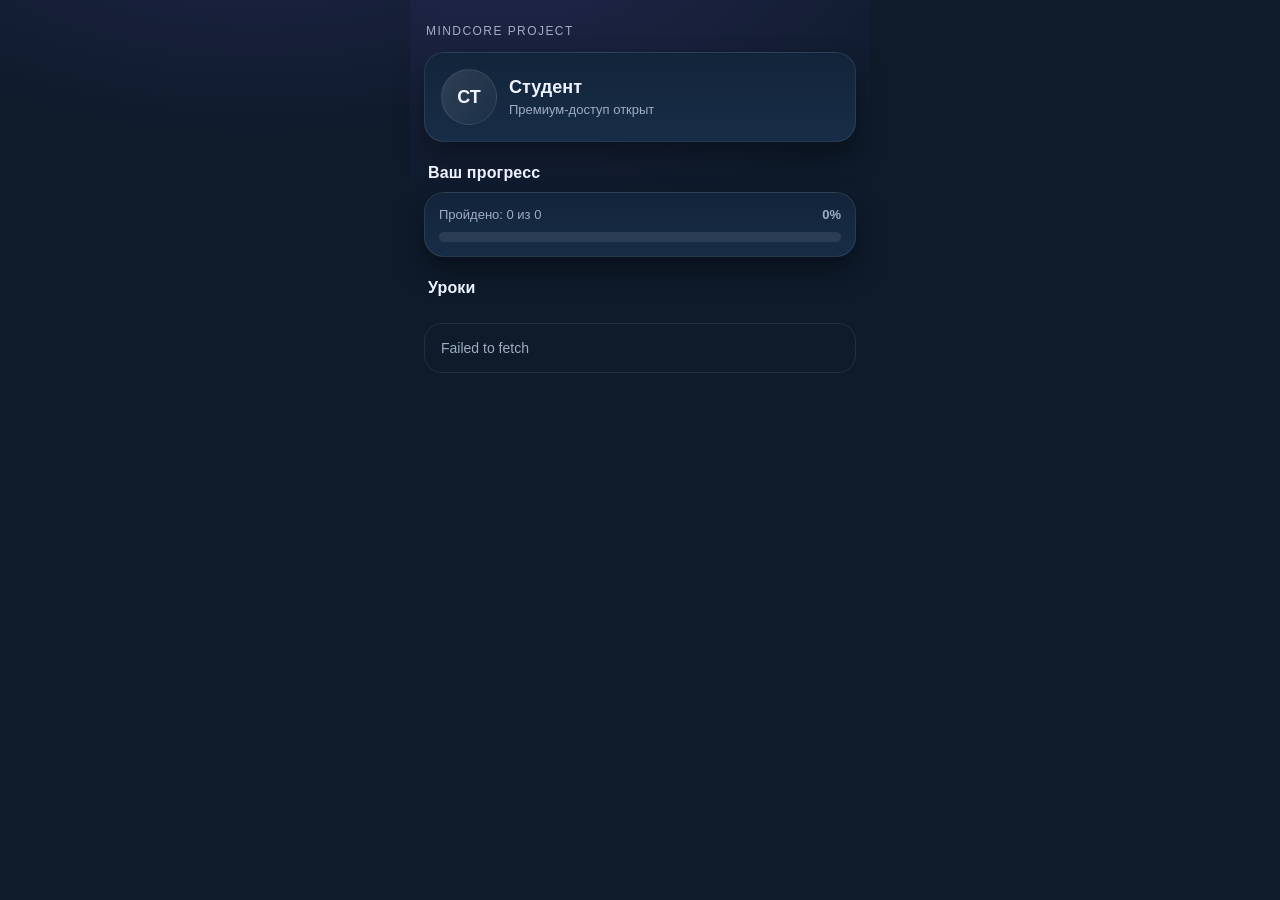
==== commit 75c1e8cb: "Add files via upload" ====
--- a/index.html
+++ b/index.html
@@ -1,10 +1,10 @@
 <!doctype html>
-<html lang="ru" data-theme="light-glass">
+<html lang="ru">
 <head>
   <meta charset="UTF-8" />
   <meta name="viewport" content="width=device-width, initial-scale=1.0, viewport-fit=cover" />
   <title>Кабинет курса</title>
-  <link rel="stylesheet" href="styles.css?v=light-aurora-1" />
+  <link rel="stylesheet" href="./styles.css" />
 </head>
 <body data-page="dashboard">
   <div class="header-brand" id="brandName">Бренд</div>
--- a/styles.css
+++ b/styles.css
@@ -11,24 +11,6 @@
   --shadow: 0 14px 28px rgba(0, 0, 0, 0.35);
 }
 
-/* =========================
-   THEME TOKENS: LIGHT_AURORA
-   ========================= */
-:root[data-theme="light-glass"] {
-  --bg: #f6f7ff;
-  --bg-2: #eef2ff;
-  --card: rgba(255, 255, 255, 0.9);
-  --card-2: rgba(255, 255, 255, 0.82);
-  --text: #0f172a;
-  --muted: #64748b;
-  --accent: #6d28d9;
-  --accent-2: #8b5cf6;
-  --border: rgba(17, 24, 39, 0.08);
-  --shadow: 0 10px 30px rgba(17, 24, 39, 0.08);
-  --shadow-strong: 0 16px 38px rgba(17, 24, 39, 0.12);
-  --ring: 0 0 0 1px rgba(255, 255, 255, 0.7) inset;
-}
-
 * { box-sizing: border-box; }
 
 html,
@@ -123,8 +105,8 @@
   height: 100%;
   width: 0;
   border-radius: 999px;
-  background: linear-gradient(90deg, #a78bfa, var(--accent));
-  box-shadow: 0 0 10px rgba(139, 92, 246, 0.45);
+  background: linear-gradient(90deg, color-mix(in srgb, var(--accent) 85%, white), var(--accent));
+  box-shadow: 0 0 10px color-mix(in srgb, var(--accent) 55%, transparent);
   transition: width .35s ease;
 }
 
@@ -138,7 +120,7 @@
 .lesson-card {
   width: 100%;
   border-radius: var(--radius-md);
-  border: 1px solid rgba(139, 92, 246, 0.28);
+  border: 1px solid color-mix(in srgb, var(--accent) 25%, var(--border));
   background: linear-gradient(180deg, rgba(255,255,255,.03), rgba(255,255,255,.01));
   box-shadow: 0 10px 26px rgba(0, 0, 0, 0.32), 0 0 0 1px rgba(139, 92, 246, 0.08) inset;
   overflow: hidden;
@@ -247,7 +229,7 @@
 }
 
 .btn-primary {
-  background: linear-gradient(180deg, var(--accent), #6d28d9);
+  background: linear-gradient(180deg, var(--accent), color-mix(in srgb, var(--accent) 82%, black));
   border-color: transparent;
 }
 
@@ -438,7 +420,7 @@
 
 /* Links inside lesson */
 .lesson-content a {
-  color: #c4b5fd;
+  color: color-mix(in srgb, var(--accent) 85%, white);
   text-decoration: underline;
   text-underline-offset: 3px;
 }
@@ -591,569 +573,3 @@
   text-transform: uppercase;
   flex: 0 0 auto;
 }
-
-
-@supports (color: color-mix(in srgb, white, black)) {
-  .progress-fill {
-    background: linear-gradient(90deg, color-mix(in srgb, var(--accent) 85%, white), var(--accent));
-    box-shadow: 0 0 10px color-mix(in srgb, var(--accent) 55%, transparent);
-  }
-
-  .lesson-card {
-    border-color: color-mix(in srgb, var(--accent) 25%, var(--border));
-  }
-
-  .btn-primary {
-    background: linear-gradient(180deg, var(--accent), color-mix(in srgb, var(--accent) 82%, black));
-  }
-
-  .lesson-content a {
-    color: color-mix(in srgb, var(--accent) 85%, white);
-  }
-}
-
-/* ===== LIGHT_GLASS THEME ===== */
-:root[data-theme="light-glass"] {
-  --bg: #f4f6fa;
-  --card: rgba(255, 255, 255, 0.85);
-  --card-2: rgba(255, 255, 255, 0.8);
-  --text: #0f172a;
-  --muted: #64748b;
-  --accent: #7c3aed;
-  --border: rgba(15, 23, 42, 0.08);
-  --shadow: 0 12px 30px rgba(15, 23, 42, 0.10);
-}
-
-:root[data-theme="light-glass"],
-:root[data-theme="light-glass"] body {
-  background:
-    radial-gradient(900px 560px at 12% -18%, rgba(124, 58, 237, 0.16), transparent 58%),
-    radial-gradient(760px 420px at 104% 10%, rgba(59, 130, 246, 0.14), transparent 56%),
-    linear-gradient(180deg, #eef2ff 0%, var(--bg) 100%);
-}
-
-:root[data-theme="light-glass"] .card,
-:root[data-theme="light-glass"] .video-link-card,
-:root[data-theme="light-glass"] .content-card,
-:root[data-theme="light-glass"] .attachments,
-:root[data-theme="light-glass"] .lesson-block,
-:root[data-theme="light-glass"] .state {
-  background: rgba(255, 255, 255, 0.85);
-  border-color: var(--border);
-  box-shadow: var(--shadow);
-}
-
-@supports ((-webkit-backdrop-filter: blur(1px)) or (backdrop-filter: blur(1px))) {
-  :root[data-theme="light-glass"] .card,
-  :root[data-theme="light-glass"] .video-link-card,
-  :root[data-theme="light-glass"] .content-card,
-  :root[data-theme="light-glass"] .attachments,
-  :root[data-theme="light-glass"] .lesson-block,
-  :root[data-theme="light-glass"] .state {
-    -webkit-backdrop-filter: blur(10px) saturate(115%);
-    backdrop-filter: blur(10px) saturate(115%);
-  }
-}
-
-:root[data-theme="light-glass"] .avatar {
-  background: linear-gradient(135deg, rgba(124, 58, 237, 0.16), rgba(59, 130, 246, 0.12));
-}
-
-:root[data-theme="light-glass"] .progress-bar {
-  background: rgba(15, 23, 42, 0.1);
-}
-
-:root[data-theme="light-glass"] .progress-fill {
-  background: linear-gradient(90deg, #8b5cf6, #7c3aed);
-  box-shadow: 0 4px 14px rgba(124, 58, 237, 0.32);
-}
-
-:root[data-theme="light-glass"] .lesson-card {
-  border-color: rgba(15, 23, 42, 0.1);
-  background: linear-gradient(180deg, rgba(255, 255, 255, 0.92), rgba(255, 255, 255, 0.78));
-  box-shadow: 0 12px 30px rgba(15, 23, 42, 0.08);
-}
-
-:root[data-theme="light-glass"] .lesson-preview {
-  background:
-    radial-gradient(120% 120% at 0% 0%, rgba(124, 58, 237, 0.18), transparent 58%),
-    linear-gradient(150deg, rgba(59, 130, 246, 0.14), rgba(255, 255, 255, 0.58));
-}
-
-:root[data-theme="light-glass"] .lesson-preview::after {
-  display: none;
-}
-
-:root[data-theme="light-glass"] .lesson-day,
-:root[data-theme="light-glass"] .lesson-content h3 {
-  color: var(--text);
-}
-
-:root[data-theme="light-glass"] .status.done {
-  color: #5b21b6;
-  background: rgba(124, 58, 237, 0.14);
-}
-
-:root[data-theme="light-glass"] .status.locked {
-  color: #9f1239;
-  background: rgba(244, 63, 94, 0.14);
-}
-
-:root[data-theme="light-glass"] .btn {
-  border-color: rgba(124, 58, 237, 0.36);
-  background: linear-gradient(180deg, #8b5cf6, #7c3aed);
-  color: #ffffff;
-  box-shadow: 0 8px 18px rgba(124, 58, 237, 0.26);
-}
-
-:root[data-theme="light-glass"] .btn-primary {
-  background: linear-gradient(180deg, #8b5cf6, #6d28d9);
-}
-
-:root[data-theme="light-glass"] .lesson-content p {
-  color: #1e293b;
-}
-
-:root[data-theme="light-glass"] .lesson-content a {
-  color: #6d28d9;
-}
-
-:root[data-theme="light-glass"] .lesson-content hr {
-  border-top-color: rgba(15, 23, 42, 0.14);
-}
-
-:root[data-theme="light-glass"] .lesson-note {
-  background: rgba(124, 58, 237, 0.1);
-}
-
-:root[data-theme="light-glass"] .lesson-warning {
-  background: rgba(244, 63, 94, 0.1);
-}
-
-:root[data-theme="light-glass"] .lesson-soft {
-  border-left-color: rgba(15, 23, 42, 0.24);
-  background: rgba(15, 23, 42, 0.04);
-}
-
-:root[data-theme="light-glass"] .lesson-attachments #attachmentsList a.attach-link {
-  background: rgba(255, 255, 255, 0.92);
-  border-color: rgba(15, 23, 42, 0.1);
-}
-
-@media (hover:hover) {
-  :root[data-theme="light-glass"] .lesson-attachments #attachmentsList a.attach-link:hover {
-    background: rgba(248, 250, 252, 0.98);
-    border-color: rgba(124, 58, 237, 0.28);
-  }
-}
-
-:root[data-theme="light-glass"] .lesson-attachments #attachmentsList .attach-name::before {
-  background: rgba(124, 58, 237, 0.08);
-  border-color: rgba(124, 58, 237, 0.2);
-}
-
-:root[data-theme="light-glass"] .file-tag,
-:root[data-theme="light-glass"] .lesson-attachments #attachmentsList .file-tag {
-  border-color: rgba(124, 58, 237, 0.3);
-  background: rgba(124, 58, 237, 0.12);
-  color: #4c1d95;
-}
-
-/* =========================
-   WOW LIGHT-GLASS THEME
-   ========================= */
-:root[data-theme="light-glass"] {
-  --bg: #F6F8FF;
-  --text: #0F172A;
-  --muted: #64748B;
-  --accent: #6D28D9;
-  --border: rgba(15, 23, 42, 0.10);
-  --shadow:
-    0 24px 48px rgba(15, 23, 42, 0.12),
-    0 10px 20px rgba(109, 40, 217, 0.08),
-    0 2px 6px rgba(15, 23, 42, 0.06);
-}
-
-:root[data-theme="light-glass"],
-:root[data-theme="light-glass"] body {
-  color: var(--text);
-  background:
-    radial-gradient(900px 640px at 8% -12%, rgba(109, 40, 217, 0.14), transparent 60%),
-    radial-gradient(760px 560px at 104% 8%, rgba(59, 130, 246, 0.12), transparent 58%),
-    radial-gradient(620px 460px at 50% 116%, rgba(236, 72, 153, 0.08), transparent 64%),
-    url("data:image/svg+xml,%3Csvg xmlns='http://www.w3.org/2000/svg' width='140' height='140' viewBox='0 0 140 140'%3E%3Cg fill='%230f172a' fill-opacity='0.05'%3E%3Ccircle cx='13' cy='17' r='1.05'/%3E%3Ccircle cx='61' cy='93' r='0.9'/%3E%3Ccircle cx='109' cy='41' r='1'/%3E%3Ccircle cx='31' cy='123' r='0.95'/%3E%3Ccircle cx='126' cy='112' r='0.88'/%3E%3C/g%3E%3C/svg%3E"),
-    linear-gradient(180deg, #EEF2FF 0%, var(--bg) 55%, #F8FAFF 100%);
-}
-
-:root[data-theme="light-glass"] .card,
-:root[data-theme="light-glass"] .lesson-card,
-:root[data-theme="light-glass"] .lesson-block,
-:root[data-theme="light-glass"] .video-link-card,
-:root[data-theme="light-glass"] .content-card,
-:root[data-theme="light-glass"] .attachments,
-:root[data-theme="light-glass"] .state,
-:root[data-theme="light-glass"] .progress-wrap {
-  background: rgba(255, 255, 255, 0.72);
-  border: 1px solid var(--border);
-  box-shadow: var(--shadow), inset 0 1px 0 rgba(255, 255, 255, 0.78);
-}
-
-@supports ((-webkit-backdrop-filter: blur(1px)) or (backdrop-filter: blur(1px))) {
-  :root[data-theme="light-glass"] .card,
-  :root[data-theme="light-glass"] .lesson-card,
-  :root[data-theme="light-glass"] .lesson-block,
-  :root[data-theme="light-glass"] .video-link-card,
-  :root[data-theme="light-glass"] .content-card,
-  :root[data-theme="light-glass"] .attachments,
-  :root[data-theme="light-glass"] .state,
-  :root[data-theme="light-glass"] .progress-wrap {
-    -webkit-backdrop-filter: blur(14px) saturate(130%);
-    backdrop-filter: blur(14px) saturate(130%);
-  }
-}
-
-:root[data-theme="light-glass"] .profile-meta p,
-:root[data-theme="light-glass"] .lesson-subtitle,
-:root[data-theme="light-glass"] .lesson-card p,
-:root[data-theme="light-glass"] .progress-top,
-:root[data-theme="light-glass"] .top-back,
-:root[data-theme="light-glass"] .badge {
-  color: var(--muted);
-}
-
-:root[data-theme="light-glass"] .lesson-card-body,
-:root[data-theme="light-glass"] .content-card,
-:root[data-theme="light-glass"] .attachments,
-:root[data-theme="light-glass"] .video-link-card,
-:root[data-theme="light-glass"] .lesson-content {
-  color: var(--text);
-}
-
-:root[data-theme="light-glass"] .progress-bar {
-  background: rgba(148, 163, 184, 0.24);
-  box-shadow: inset 0 1px 2px rgba(15, 23, 42, 0.08);
-}
-
-:root[data-theme="light-glass"] .progress-fill {
-  background: linear-gradient(90deg, #8B5CF6 0%, #6D28D9 52%, #4F46E5 100%);
-  box-shadow: 0 0 0 1px rgba(255, 255, 255, 0.34) inset, 0 6px 16px rgba(109, 40, 217, 0.36);
-}
-
-:root[data-theme="light-glass"] .lesson-day {
-  color: #334155;
-}
-
-:root[data-theme="light-glass"] .status.done {
-  color: #4C1D95;
-  background: rgba(109, 40, 217, 0.14);
-  border: 1px solid rgba(109, 40, 217, 0.18);
-}
-
-:root[data-theme="light-glass"] .status.locked {
-  color: #9F1239;
-  background: rgba(244, 63, 94, 0.12);
-  border: 1px solid rgba(244, 63, 94, 0.16);
-}
-
-:root[data-theme="light-glass"] .lesson-preview {
-  background:
-    linear-gradient(180deg, rgba(255, 255, 255, 0.00) 44%, rgba(15, 23, 42, 0.16) 100%),
-    linear-gradient(120deg, transparent 34%, rgba(255, 255, 255, 0.20) 50%, transparent 66%),
-    linear-gradient(145deg, rgba(109, 40, 217, 0.11), rgba(59, 130, 246, 0.08));
-}
-
-:root[data-theme="light-glass"] .lesson-preview::after {
-  background-image: none;
-}
-
-:root[data-theme="light-glass"] .btn,
-:root[data-theme="light-glass"] .btn-primary {
-  border-color: rgba(109, 40, 217, 0.34);
-  color: #fff;
-  background: linear-gradient(135deg, #7C3AED 0%, #6D28D9 58%, #DB2777 100%);
-  box-shadow:
-    0 10px 22px rgba(109, 40, 217, 0.28),
-    0 0 0 1px rgba(255, 255, 255, 0.20) inset;
-}
-
-:root[data-theme="light-glass"] .btn:active,
-:root[data-theme="light-glass"] .btn-primary:active {
-  transform: scale(0.98);
-}
-
-:root[data-theme="light-glass"] .file-tag,
-:root[data-theme="light-glass"] .lesson-attachments #attachmentsList .file-tag {
-  color: #4C1D95;
-  background: rgba(109, 40, 217, 0.12);
-  border-color: rgba(109, 40, 217, 0.24);
-}
-
-/* =========================
-   THEME: LIGHT_AURORA (wow)
-   ========================= */
-:root[data-theme="light-glass"] {
-  --bg: #f6f8ff;
-  --bg-2: #eef2ff;
-  --card: rgba(255, 255, 255, 0.8);
-  --card-2: rgba(255, 255, 255, 0.72);
-  --text: #0f172a;
-  --muted: #64748b;
-  --accent: #6d28d9;
-  --accent-2: #84cc16;
-  --border: rgba(15, 23, 42, 0.11);
-  --shadow: 0 14px 34px rgba(15, 23, 42, 0.1), 0 4px 10px rgba(109, 40, 217, 0.08);
-  --shadow-strong: 0 26px 56px rgba(15, 23, 42, 0.14), 0 8px 20px rgba(109, 40, 217, 0.14);
-  --ring: 0 0 0 1px rgba(255, 255, 255, 0.64) inset;
-}
-
-:root[data-theme="light-glass"],
-:root[data-theme="light-glass"] body {
-  color: var(--text);
-  background:
-    radial-gradient(820px 560px at 8% -12%, rgba(109, 40, 217, 0.17), transparent 62%),
-    radial-gradient(740px 540px at 102% 8%, rgba(59, 130, 246, 0.14), transparent 60%),
-    radial-gradient(680px 500px at 50% 116%, rgba(132, 204, 22, 0.08), transparent 66%),
-    radial-gradient(2px 2px at 24px 32px, rgba(15, 23, 42, 0.02) 50%, transparent 52%),
-    radial-gradient(2px 2px at 110px 96px, rgba(15, 23, 42, 0.02) 50%, transparent 52%),
-    linear-gradient(180deg, var(--bg-2) 0%, var(--bg) 56%, #fbfcff 100%);
-  background-size: auto, auto, auto, 140px 140px, 140px 140px, auto;
-}
-
-:root[data-theme="light-glass"] .card,
-:root[data-theme="light-glass"] .lesson-card,
-:root[data-theme="light-glass"] .video-link-card,
-:root[data-theme="light-glass"] .content-card,
-:root[data-theme="light-glass"] .attachments,
-:root[data-theme="light-glass"] .lesson-block,
-:root[data-theme="light-glass"] .progress-wrap,
-:root[data-theme="light-glass"] .video-wrap {
-  background: linear-gradient(180deg, rgba(255, 255, 255, 0.82), rgba(255, 255, 255, 0.72));
-  border-color: var(--border);
-  box-shadow: var(--ring), var(--shadow);
-}
-
-@supports ((-webkit-backdrop-filter: blur(1px)) or (backdrop-filter: blur(1px))) {
-  :root[data-theme="light-glass"] .card,
-  :root[data-theme="light-glass"] .lesson-card,
-  :root[data-theme="light-glass"] .video-link-card,
-  :root[data-theme="light-glass"] .content-card,
-  :root[data-theme="light-glass"] .attachments,
-  :root[data-theme="light-glass"] .lesson-block,
-  :root[data-theme="light-glass"] .progress-wrap,
-  :root[data-theme="light-glass"] .video-wrap {
-    -webkit-backdrop-filter: blur(14px) saturate(132%);
-    backdrop-filter: blur(14px) saturate(132%);
-  }
-}
-
-:root[data-theme="light-glass"] .lesson-card {
-  box-shadow: var(--ring), var(--shadow-strong);
-  border: 1px solid rgba(15, 23, 42, 0.1);
-}
-
-:root[data-theme="light-glass"] .lesson-card-body,
-:root[data-theme="light-glass"] .lesson-content,
-:root[data-theme="light-glass"] .content-card,
-:root[data-theme="light-glass"] .attachments,
-:root[data-theme="light-glass"] .video-link-card,
-:root[data-theme="light-glass"] .lesson-card h3,
-:root[data-theme="light-glass"] .lesson-content h2,
-:root[data-theme="light-glass"] .lesson-content h3 {
-  color: var(--text);
-}
-
-:root[data-theme="light-glass"] .lesson-card p,
-:root[data-theme="light-glass"] .lesson-subtitle,
-:root[data-theme="light-glass"] .profile-meta p,
-:root[data-theme="light-glass"] .progress-top,
-:root[data-theme="light-glass"] .top-back,
-:root[data-theme="light-glass"] .badge {
-  color: var(--muted);
-}
-
-:root[data-theme="light-glass"] .lesson-day {
-  color: #334155;
-}
-
-:root[data-theme="light-glass"] .progress-bar {
-  background: rgba(148, 163, 184, 0.3);
-  border: 1px solid rgba(15, 23, 42, 0.08);
-  box-shadow: inset 0 1px 2px rgba(15, 23, 42, 0.06);
-}
-
-:root[data-theme="light-glass"] .progress-fill {
-  background: linear-gradient(90deg, #8b5cf6 0%, var(--accent) 52%, #4f46e5 100%);
-  box-shadow: 0 0 0 1px rgba(255, 255, 255, 0.34) inset, 0 8px 16px rgba(109, 40, 217, 0.35);
-}
-
-:root[data-theme="light-glass"] .btn,
-:root[data-theme="light-glass"] .btn-primary {
-  color: #fff;
-  border-color: rgba(109, 40, 217, 0.34);
-  background: linear-gradient(135deg, #7c3aed 0%, var(--accent) 58%, #4f46e5 100%);
-  box-shadow: 0 10px 22px rgba(109, 40, 217, 0.28), 0 0 0 1px rgba(255, 255, 255, 0.22) inset;
-}
-
-:root[data-theme="light-glass"] .btn:active,
-:root[data-theme="light-glass"] .btn-primary:active {
-  transform: scale(0.98);
-}
-
-:root[data-theme="light-glass"] .status.done {
-  color: #365314;
-  background: rgba(132, 204, 22, 0.18);
-  border: 1px solid rgba(132, 204, 22, 0.32);
-}
-
-:root[data-theme="light-glass"] .status.locked {
-  color: #9f1239;
-  background: rgba(244, 63, 94, 0.14);
-  border: 1px solid rgba(244, 63, 94, 0.2);
-}
-
-:root[data-theme="light-glass"] .lesson-preview {
-  background:
-    linear-gradient(180deg, rgba(255, 255, 255, 0.02) 0%, rgba(255, 255, 255, 0.08) 100%),
-    linear-gradient(128deg, transparent 35%, rgba(255, 255, 255, 0.16) 50%, transparent 65%),
-    linear-gradient(145deg, rgba(109, 40, 217, 0.08), rgba(59, 130, 246, 0.06));
-}
-
-:root[data-theme="light-glass"] .lesson-preview::after {
-  display: none;
-}
-
-:root[data-theme="light-glass"] .file-tag,
-:root[data-theme="light-glass"] .lesson-attachments #attachmentsList .file-tag {
-  color: #3f2a93;
-  background: rgba(109, 40, 217, 0.11);
-  border-color: rgba(109, 40, 217, 0.24);
-}
-
-
-/* ===== THEME: LIGHT_AURORA (final overrides) ===== */
-:root[data-theme="light-glass"],
-:root[data-theme="light-glass"] body {
-  color: var(--text);
-  background:
-    radial-gradient(860px 620px at 8% -18%, rgba(139, 92, 246, 0.18), transparent 62%),
-    radial-gradient(760px 560px at 102% 10%, rgba(99, 102, 241, 0.14), transparent 58%),
-    radial-gradient(620px 420px at 52% 118%, rgba(167, 139, 250, 0.11), transparent 64%),
-    radial-gradient(2px 2px at 24px 32px, rgba(15, 23, 42, 0.018) 50%, transparent 52%),
-    radial-gradient(2px 2px at 98px 112px, rgba(15, 23, 42, 0.015) 50%, transparent 52%),
-    linear-gradient(180deg, var(--bg-2) 0%, var(--bg) 55%, #fbfcff 100%);
-  background-size: auto, auto, auto, 140px 140px, 140px 140px, auto;
-}
-
-:root[data-theme="light-glass"] .section-title,
-:root[data-theme="light-glass"] .profile-meta h1,
-:root[data-theme="light-glass"] .lesson-page h1,
-:root[data-theme="light-glass"] .lesson-card h3,
-:root[data-theme="light-glass"] .lesson-content h2,
-:root[data-theme="light-glass"] .lesson-content h3 {
-  color: var(--text);
-}
-
-:root[data-theme="light-glass"] .card,
-:root[data-theme="light-glass"] .lesson-card,
-:root[data-theme="light-glass"] .video-link-card,
-:root[data-theme="light-glass"] .content-card,
-:root[data-theme="light-glass"] .attachments,
-:root[data-theme="light-glass"] .lesson-block,
-:root[data-theme="light-glass"] .state {
-  background: linear-gradient(180deg, rgba(255,255,255,0.92), rgba(255,255,255,0.86));
-  border: 1px solid var(--border);
-  box-shadow: var(--ring), var(--shadow);
-}
-
-:root[data-theme="light-glass"] .lesson-card {
-  box-shadow: var(--ring), var(--shadow-strong);
-}
-
-@supports ((-webkit-backdrop-filter: blur(1px)) or (backdrop-filter: blur(1px))) {
-  :root[data-theme="light-glass"] .card,
-  :root[data-theme="light-glass"] .lesson-card,
-  :root[data-theme="light-glass"] .video-link-card,
-  :root[data-theme="light-glass"] .content-card,
-  :root[data-theme="light-glass"] .attachments,
-  :root[data-theme="light-glass"] .lesson-block,
-  :root[data-theme="light-glass"] .state {
-    -webkit-backdrop-filter: blur(10px) saturate(128%);
-    backdrop-filter: blur(10px) saturate(128%);
-  }
-}
-
-:root[data-theme="light-glass"] .lesson-card p,
-:root[data-theme="light-glass"] .profile-meta p,
-:root[data-theme="light-glass"] .lesson-subtitle,
-:root[data-theme="light-glass"] .progress-top,
-:root[data-theme="light-glass"] .top-back,
-:root[data-theme="light-glass"] .badge {
-  color: var(--muted);
-}
-
-:root[data-theme="light-glass"] .lesson-day { color: #64748b; }
-
-:root[data-theme="light-glass"] .progress-bar {
-  background: rgba(148, 163, 184, 0.28);
-  border: 1px solid rgba(17, 24, 39, 0.08);
-}
-
-:root[data-theme="light-glass"] .progress-fill {
-  background: linear-gradient(90deg, #6d28d9 0%, #8b5cf6 100%);
-  box-shadow: 0 0 0 1px rgba(255,255,255,0.36) inset, 0 6px 14px rgba(109, 40, 217, 0.24);
-}
-
-:root[data-theme="light-glass"] .btn,
-:root[data-theme="light-glass"] .btn-primary {
-  border-color: rgba(109, 40, 217, 0.35);
-  color: #fff;
-  background: linear-gradient(135deg, #6d28d9 0%, #8b5cf6 100%);
-  box-shadow: 0 8px 18px rgba(109, 40, 217, 0.24), 0 0 0 1px rgba(255,255,255,0.24) inset;
-  transition: transform 120ms ease, box-shadow 120ms ease;
-}
-
-@media (hover:hover) {
-  :root[data-theme="light-glass"] .btn:hover,
-  :root[data-theme="light-glass"] .btn-primary:hover,
-  :root[data-theme="light-glass"] .lesson-card:hover {
-    transform: translateY(-1px);
-  }
-}
-
-:root[data-theme="light-glass"] .btn:active,
-:root[data-theme="light-glass"] .btn-primary:active {
-  transform: scale(0.99);
-}
-
-:root[data-theme="light-glass"] .status.done {
-  color: #5b21b6;
-  background: rgba(139, 92, 246, 0.14);
-  border: 1px solid rgba(139, 92, 246, 0.26);
-}
-
-:root[data-theme="light-glass"] .status.locked {
-  color: #9f1239;
-  background: rgba(244, 63, 94, 0.13);
-  border: 1px solid rgba(244, 63, 94, 0.22);
-}
-
-:root[data-theme="light-glass"] .lesson-preview {
-  background:
-    linear-gradient(180deg, rgba(255,255,255,0.02), rgba(255,255,255,0.08)),
-    linear-gradient(145deg, rgba(139, 92, 246, 0.07), rgba(99, 102, 241, 0.05));
-}
-
-:root[data-theme="light-glass"] .lesson-preview::after {
-  display: none;
-}
-
-:root[data-theme="light-glass"] .lesson-content a,
-:root[data-theme="light-glass"] .attach-link {
-  color: #6d28d9;
-}
-
-:root[data-theme="light-glass"] .lesson-content a:hover,
-:root[data-theme="light-glass"] .attach-link:hover {
-  text-decoration: underline;
-  text-underline-offset: 3px;
-}
